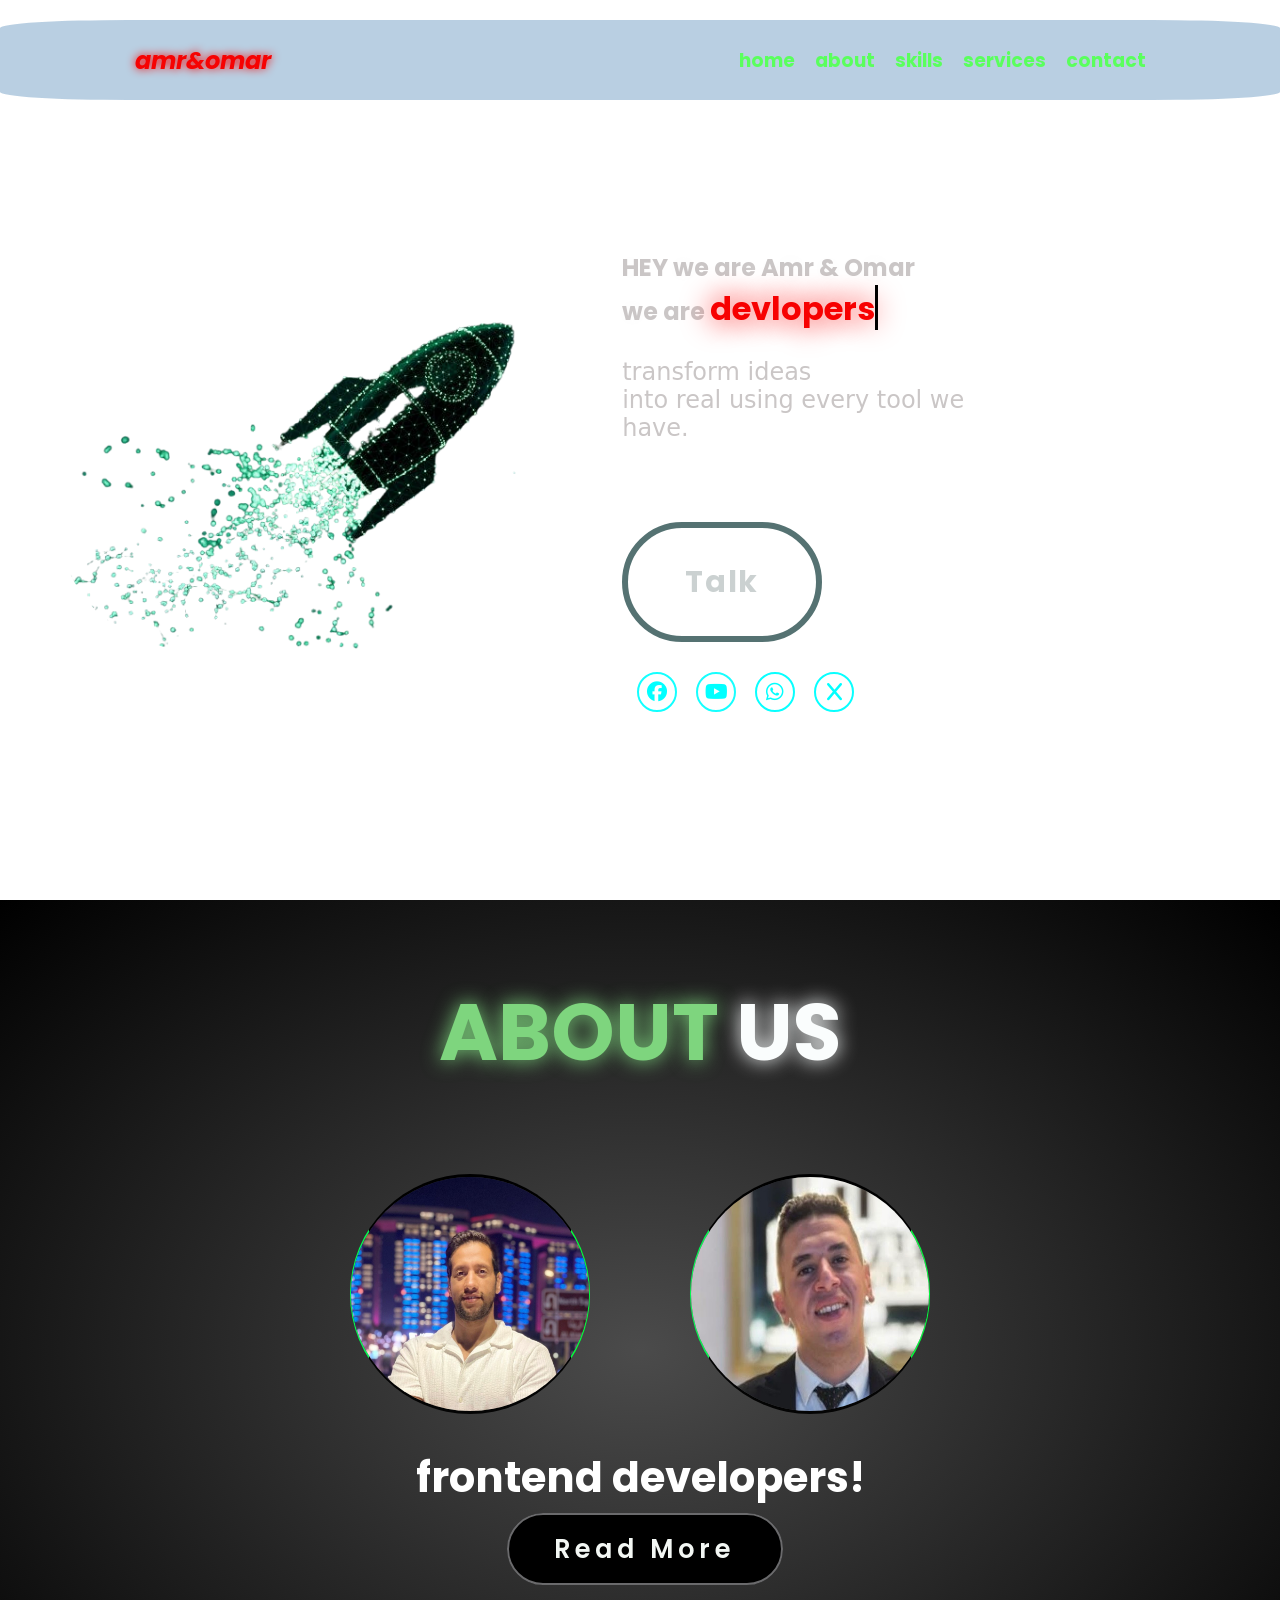
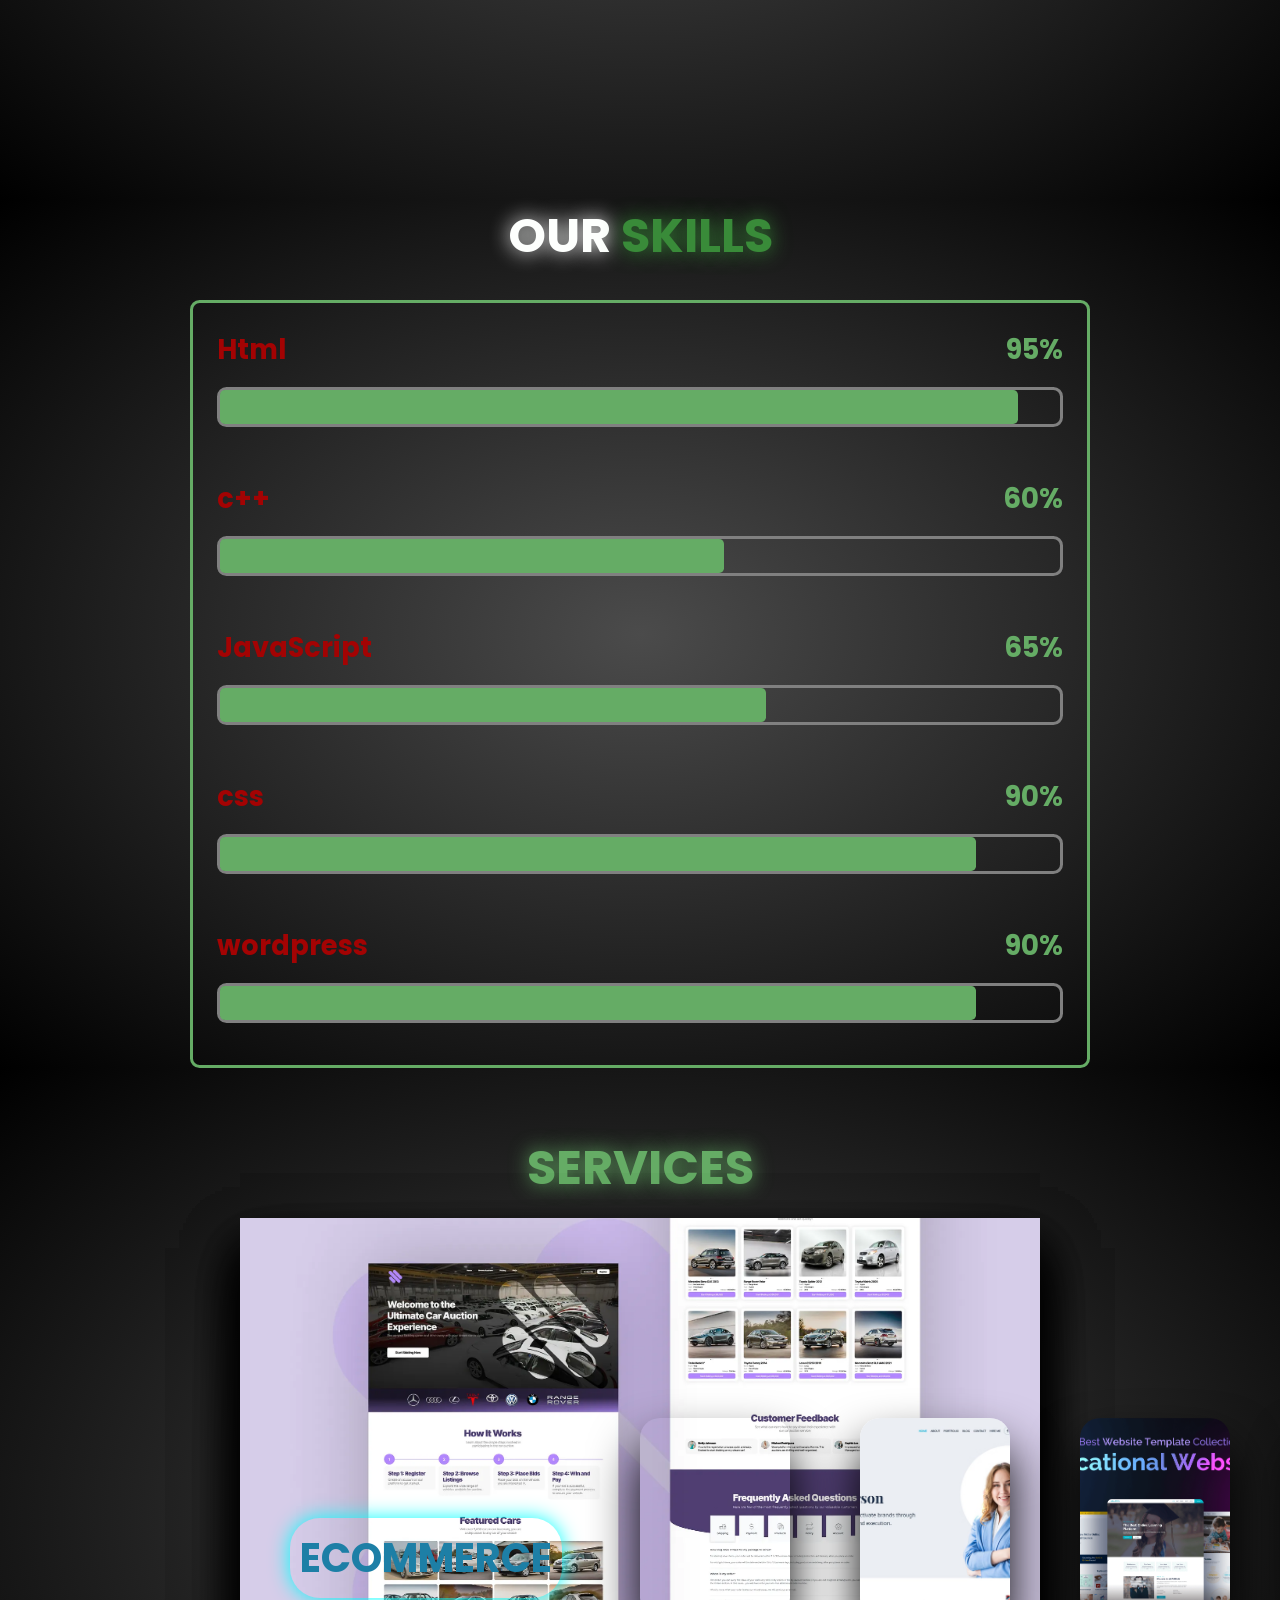
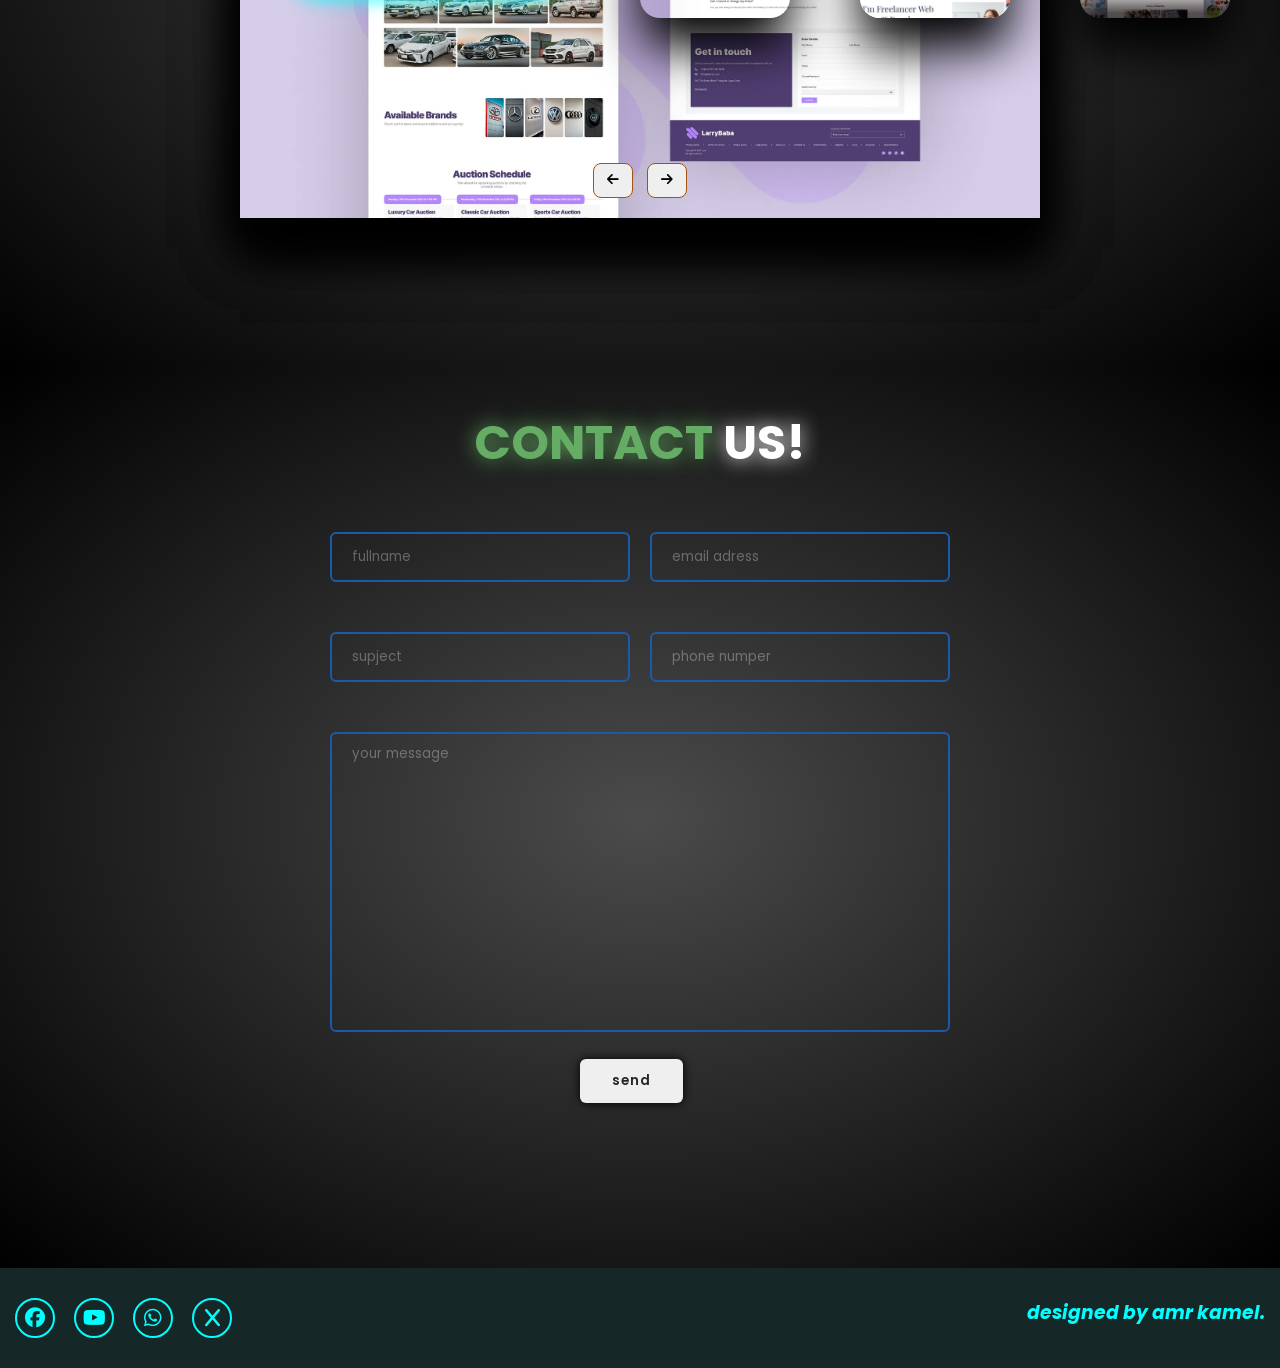
==== index2.html @ 3efa9663 "Initial portfolio upload" ====
<!DOCTYPE html>
<html lang="en">
<head>
    <meta charset="UTF-8">
    <meta name="viewport" content="width=device-width, initial-scale=1.0">
    <title>amr&Roty</title>
         <link rel="stylesheet" href="https://cdnjs.cloudflare.com/ajax/libs/font-awesome/6.4.0/css/all.min.css" integrity="sha512-iecdLmaskl7CVkqkXNQ/ZH/XLlvWZOJyj7Yy7tcenmpD1ypASozpmT/E0iPtmFIB46ZmdtAc9eNBvH0H/ZpiBw==" crossorigin="anonymous" referrerpolicy="no-referrer" />
     <link rel="stylesheet" href="styles2.css">
     <link href='https://unpkg.com/boxicons@2.1.4/css/boxicons.min.css' rel='stylesheet'>
</head>
<body>
            <video class="back" src="3130284-uhd_3840_2160_30fps.mp4" autoplay >
            </video>

    <header class="header">
        <h2 class="logo"> <i>amr&omar</i></h2>
        <div class="menu">
            <i class='bx  bx-menu' id="menuicon"></i> 
        </div>
        <nav class="navbar">
             <a href="#home" class="active"><h3>home</h3></a>
            <a href="#about"><h3>about</h3></a>
            <a href="#skills"><h3>skills</h3></a>
            <a href="#services"><h3>services</h3></a>
            <a href="#contact"><h3>contact</h3></a>
                    </nav>
    </header>
   
    <section class="home" id="home">
         
         <div class="anime">
          <img class="ropot" src="istockphoto-1733672413-612x612__1_-removebg-preview.png" width="800px">
         </div>
         <div class="hi">
            <h1 class="hey">HEY we are <span>Amr & Omar</span></h1>
            <h2 class="developer">we are <span class="writer"></span></h2>
            <br>
           <p class="para">transform ideas <br>into real using every tool we have.</p>
           <a href="#contact"><button class="btn" id="btn"><h3 class="hiree">talk </h3></button></a>
            <div class="socialmedia">
               <a href=""> <i class="fa-brands fa-facebook"></i></a>
                <a href=""> <i class="fa-brands fa-youtube"></i></a>
                  <a href=""> <i class="fa-brands fa-whatsapp"></i></a>
                <a href=""> <i class="fa-brands fa-x"></i></a>
              </div>
         </div>
         <button  id="scrollarrow" class="scrollarrow"><i class="arrowup fa-solid fa-arrow-up-from-bracket"></i></button>
    </section>
   <section class="about" id="about">
      <h2 class="heading">ABOUT <SPan>US</SPan></h2>
      <div class="personalimages">
        <div class="amr">
            <img  class="amrimg" src="0af0dbac-09c2-40cc-9f47-7cfbb7ca6d14.jpg" width="70px" alt="Amr">
            <span class="circlespin"></span>
        </div>
        <div class="Omar">
            <img class="omarimg" src="IMG_0638.jpg" width="80px" alt="Omar">
            <span class="circlespin"></span>
        </div>
      </div>
      <div class="aboutcontent">
        <h3>frontend developers!</h3>

        
          <details> <summary>  <div class="btnbox">
            <a  class="btn2" id="btn2">Read More</a>
        </div></summary> 
         <p><h4>and technically adept Web Designer with over 1 years of experience in crafting intuitive and visually engaging digital experiences. <br>Proven track record in responsive design and UI/UX principles, consistently delivering projects that boost user engagement and conversion rates. Eager to leverage expertise in web design and front-end development to contribute to client's innovative projects.</h4> </details> </p>
      
      </div>
   </section> 
   <section class="skills" id="skills">
    <h2 class="skillsheading">OUR <span>SKILLS</span></h2>
    <div class="skillsbox">
                <div class="skillscontent">
                    <div class="progress">
                        <h3>Html <span>95%</span></h3>
                        <div class="bar"><span></span></div>
                    </div>
                    <div class="progress">
                        <h3>c++ <span>60%</span></h3>
                        <div class="bar"><span></span></div>
                    </div>
                    <div class="progress">
                        <h3>JavaScript <span>65%</span></h3>
                        <div class="bar"><span></span></div>
                    </div>
                    <div class="progress">
                        <h3>css<span>90%</span></h3>
                        <div class="bar"><span></span></div>
                    </div>
                    <div class="progress">
                        <h3>wordpress <span>90%</span></h3>
                        <div class="bar"><span></span></div>
                    </div>
                </div>
            </div>
   </section>
   <section class="services" id="services">
        <h2 class="servheading"> services</h2>

     <div class="container">
        <div class="slide">
              <div class="web" style="background-image: url(websitetrends.webp)">
                 <div class="content">
                    <div class="name">trends</div>
                </div>
              </div>
              <div class="web" style="background-image: url(ecommerce.webp)">
                 <div class="content">
                    <div class="name">ecommerce</div>
                </div>
              </div>
              <div class="web" style="background-image: url(portifulio.gif)">
                 <div class="content">
                    <div class="name">portifolio</div>
                </div>
              </div>
              <div class="web" style="background-image: url(blog.jpg)">
                 <div class="content">
                    <div class="name">blog</div>
                </div>
              </div>
              <div class="web" style="background-image: url(education.png)">
                 <div class="content">
                    <div class="name">education</div>
                </div>
              </div>
              <div class="web" style="background-image: url(buisness.webp)">
                 <div class="content">
                    <div class="name">buisness</div>
                </div>
              </div>
        </div>
        <div class="button">
            <button class="prev"><i class="fa-solid fa-arrow-left"></i></button>
            <button class="next"><i class="fa-solid fa-arrow-right"></i></button>
        </div>

    </div>
     </div>
   </section>
    
   <section class="contact" id="contact">
     <h2>Contact <span>Us!</span> </h2>
     <form action="contactus">
         <div class="inputbox">
             <div class="inputfield field">
                  <input type="name" class="item" id="name" placeholder="fullname"  autocomplete="off">
                  <div class="error-txt">fullname cant be plank</div>
              </div>
             <div class="inputfield field">
                  <input type="text" class="item" id="email" placeholder="email adress" autocomplete="off">
                    <div class="error-txt">email adress cant be plank</div>

              </div>
         </div>
         <div class="inputbox">
             <div class="inputfield field">
                  <input type="text" class="item" id="supject" placeholder="supject"  autocomplete="off">
                  <div class="error-txt">subject cant be plank</div>

              </div>
             <div class="inputfield field">
                  <input type="numper" class="item" id="phone" placeholder="phone numper"  autocomplete="off">
                  <div class="error-txt">phone number cant be plank</div>

              </div>
         </div>
           <div class="textarea field">
                 <textarea name="text" id="message" class="item" placeholder="your message" autocomplete="off"></textarea>
                  <div class="error-txt">message cant be plank</div>

           </div>
         <button type="submit"> send</button>
     </form>

   </section>
   <footer>
     <div class="socialmedia">
        <a href=""> <i class="fa-brands fa-facebook"></i></a>
        <a href=""> <i class="fa-brands fa-youtube"></i></a>
        <a href=""> <i class="fa-brands fa-whatsapp"></i></a>
        <a href=""> <i class="fa-brands fa-x"></i></a>
     </div>
     <h3><strong><i>designed by amr kamel.</i></strong> </h3>
    
    

   </footer>
 <script src="script.js"  ></script> 
</body>
</html>
---- styles2.css ----
@import url('https://fonts.googleapis.com/css2?family=Poppins:wght@100;200;300;400;500;600&display=swap');
*{
    margin: 0;
    padding: 0;
    box-sizing: border-box;
   font-family: 'poppins' , sans-serif ;
   text-decoration: none;
      scroll-behavior: smooth;


}



.back{
    position: absolute;
    z-index: -1;
    object-fit: cover;
    width: 100%;
    height: 100vh;
    top: 0;
    right: 0;
}
/*headerrrrrrrrrrrrrrrrrrrrrrrrrrrrrrrrrrrrrrrrrrr*/

header{
    display: flex;
    background-color: rgba(42, 108, 165, 0.326);
    height: 80px;
    width: 100%;
    justify-content: space-between;
    align-items: center;
    margin-top: 20px;
    margin-left: auto;
    margin-right: auto;
    filter: blur(40%);
    border-radius: 10%;
    position: fixed;
    z-index: 27;
    
}

#menuicon{
    font-size: 3.6rem;
    color: white;
    cursor: pointer;
    display: none;
}
.navbar{
    display: flex;
    flex-wrap: wrap;
    position: sticky;
}

header{
    display: flex;
    justify-content: space-around;
    padding: 10px;
    margin-right: 10px;
    align-items: center;
}
header a{
    padding: 10px;
    transition: 0.3s ease-in-out;
    color: rgb(90, 255, 93);
}

header a:hover {
   border-radius: 20px;
   cursor: pointer;
   border-bottom: 3px solid rgb(122, 122, 125);
   border-color: rgb(128, 130, 131);
       text-shadow: 0 0 5px;


}
.logo{
    padding-left: 10px ;
    font-family:Arial, Helvetica, sans-serif;
    color: rgb(246, 2, 2);
    text-shadow: 0 0 10px;
    animation: logoanime 2s  ease-in-out alternate forwards ;
}
@keyframes logoanime {
    0%{
        opacity: 0;
         transform: rotate(45deg);
    }
    50%{
        opacity: 1;
        transform: translateX(300px);

    
    }
    100%{
        opacity: 1;
        transform: translateX(0);
        transform: rotate('75');
    }

    
}

section{
    height: 100vh;
    display: flex;
    justify-content: center;
    align-items: center;
    column-gap: 3%;
    position: relative;
}

/*hommmmmmmmmmmmmmmmmmmmmmmmmmmmmmmmmmmmmmmmmmeee*/
.home{
    max-width: 100%;
    max-height: 100vh;
}

.hi{
   max-width: 400px;
    height: 100%;
    float: right;
    padding-top: 200px;
    color: rgb(202, 198, 198);
    margin-top: 100px; 
    margin-right: 250px;
     text-shadow: 0 0 30px whitesmoke;
}
.hi h1{
    opacity:0;
    animation: slidetop 1s ease forwards;
}
@keyframes slidetop{
    from{
      opacity: 0;
      transform:translateY(-150px);
    }
    to{
        opacity: 1;
      transform:translateY(0);
    }
}
.hi h2{
    opacity:0;
    animation: slideleft 1s ease forwards;
}
@keyframes slideleft{
    from{
      opacity: 0;
      transform:translateX(-150px);
    }
    to{
        opacity: 1;
      transform:translateX(0);
    }
}
.hi p{
    opacity:0;
    animation: slideright 1s ease forwards;
}
@keyframes slideright{
    from{
      opacity: 0;
      transform:translateX(150px);
    }
    to{
        opacity: 1;
      transform:translateX(0);
    }
}
.anime{
    margin-top: 150px;
}
.developer span{
    color: #5d1717;
    text-shadow: 0 0 10px;
}
.developer span{
    color: rgb(247, 1, 1);
    text-shadow: 0 0 30px;
    position: relative;
    transition: 0.3s linear;
    font-size: xx-large;
}
.developer span::before{
    content: 'devlopers';
    animation: words 5s infinite;
}
.developer span::after{
    content: "";
    position: absolute;
    width: calc(100% + 10px);
    height: 100%;
    border-left: 3px solid black;
    animation: cursor 0.6s infinite;
}
@keyframes cursor{
    to{
        border-left: 3px #bcacac;
    }
}
@keyframes words{
    0% ,33%{
        content:'developers';
        font-family: cursive;

    }
    34% ,66%{
        content: 'designers';
        font-family: cursive;

    }
    67%, 100%{
       content: 'engineers';
       font-family: cursive;

    }
}
.hi p{
font-family: system-ui, -apple-system, BlinkMacSystemFont, 'Segoe UI', Roboto, Oxygen, Ubuntu, Cantarell, 'Open Sans', 'Helvetica Neue', sans-serif;
font-size: x-large;
}
.btn{
    margin-top:80px;
    padding: 1rem ;
    background:transparent;
    border-radius: 4rem;
    font-size: 1.6rem;
    color: rgb(203, 209, 209);
    letter-spacing: 0.1rem;
    font-weight: 400px;
    border: 6px solid rgb(85, 114, 114);
    transition: 0.3s ease;
    cursor: pointer;
    height: 120px;
    width: 200px;
    text-transform: capitalize;
    text-align: center;
    opacity:0;
    animation: slidebuttom 1s ease forwards;
}

@keyframes slidebuttom{
    from{
      opacity: 0;
      transform:translatey(150px);
    }
    to{
        opacity: 1;
      transform:translatey(0);
    }}
.btn:hover{
    transform: scale3d(1.03);
    background-color: gray;
    color: rgb(54, 206, 62);
    box-shadow: 0 0 30px white;
}

.anime{
    width: 45%;
    height: 80%;
    float: left;
    transition: 4s;
}
.anime :hover{
    opacity: 0.8;
}
.ropot{
    border-radius: 130px;
    animation: ropot 1.1s linear  alternate forwards;
    width: 100%;
    transform: translate(-100px 200px);

}
@keyframes ropot{
    from{
        translate: -500px 400px;
        opacity: 0;
        rotate: 20deg;        
    }
    to{
        translate: 50px 100px;
        opacity: 1;
    }
}
/*abouuuuuuuuuuuuuuuuuuuuuuuuuuuuuuuuuuuuuuuuuuuuuuuuuuuuuuuuut*/
.about{
    display: flex;
    justify-self: center;
    align-items: center;
    flex-direction: column;
    gap: 2rem;
    background-image: radial-gradient(rgb(75, 75, 75) , black );
    padding-bottom: 6rem;
    width: 100%;
}
.heading{
    font-size: 5rem;
    margin-bottom: 50px;
    text-align: center;
    color:rgba(126, 213, 126);
    text-shadow: 0 0 20px;
}
.heading span{
    color: rgb(250, 253, 253);
}
.personalimages{
    display: flex;
    flex-direction: row;
    gap: 100px;
}
.amr{
    position: relative;
    width: 15rem;
    height: 15rem;
    border-radius: 50%;
    display: flex;
    justify-content: center;
    align-items: center;
    
}
.amrimg{
    width: 30%;
    width: 15rem;
    height: 15rem;
    border-radius: 50%;
   border-top: rgb(0, 0, 0) 0.2rem solid;
    border-bottom: rgb(4, 4, 4) 0.2rem solid;
    border-left: 0.1rem solid rgb(0, 255, 81);
    border-right: 0.1rem solid rgb(0, 255, 60);
}

.omarimg{
     position: relative;
    width: 15rem;
    height: 15rem;
    border-radius: 50%;
    display: flex;
    justify-content: center;
    align-items: center;
  border-top: rgb(0, 0, 0) 0.2rem solid;
    border-bottom: rgb(4, 4, 4) 0.2rem solid;
    border-left: 0.1rem solid rgb(0, 255, 81);
    border-right: 0.1rem solid rgb(0, 255, 60);
}
.aboutcontent{
 text-align: center;
}
.aboutcontent h3{
    font-size: 2.6rem;
 color: #ffffff;
}
.aboutcontent p {
    margin: 2rem 0 2rem ;
    flood-color: white;
}
.btnbox{
    position: relative;
    padding-bottom: 28px;
    translate: -35px -4px;
    
}
.btn2{
    margin-top: 100px;
    margin-left: 80px;
    padding: 1rem 2.8rem;
    background-color: black;
    border-radius: 4rem;
    font-size: 1.6rem;
    color: #f3f7f4;
    letter-spacing: 0.3rem;
    font-weight: 600;
    border: 2px solid #6a6a6c;
    transition: 0.3s ease;
    cursor: pointer;
   
}
.btn2:hover{
    transform: scale3d(1.03);
    background-color: rgb(73, 74, 74);
    color: rgb(63, 245, 117);
    box-shadow: 0 0 25px rgb(187, 187, 188);
}
/*skillllllllllllllllllllllllllllllllllllllllllllllllls*/

.skills{
    height: auto;
    background-image: radial-gradient(rgb(75, 75, 75) , black );
    display: flex;
    position: relative;
}
.skillsheading{
    font-size: 3rem;
    align-items: center;
    top: 0;
    position: absolute;
    color: rgb(253, 255, 253);
        text-shadow: 0 0 20px;

}
.skillsheading span{
    color: rgb(57, 139, 57);
        text-shadow: 0 0 20px;

}
.skillsbox{
    padding-top: 100px;
    width: 100%;
}
.skillsbox .skillscontent{
    border:.2rem solid rgb(101, 172, 101);
    border-radius: 0.6rem;
    padding: 0.5rem 1.5rem;
    max-width: 900px;
    margin: 0 auto;
    box-shadow: green;
   
}
.skillscontent ::before{
    content: '';
    position: absolute;
    top: 0;
    left: 0;
    width: 0;
    height: 100%;
    background-color: #0e0808;
    z-index: -1;
    transition: 0.7s;

}
.skillscontent :hover::before{
    width: 100%;
}   

.progress{
    padding: 1.1rem 0;
    width: 100%;
}
.progress h3{
    font-size: 1.7rem;
    display: flex;
    justify-content: space-between;
    color: rgb(163, 3, 3);
}
.progress h3 span{
    color: rgb(101, 172, 101);
}
.skillscontent .progress .bar{
    height: 2.5rem;
    border-radius: 0.6rem;
    border: .2rem solid gray;
    padding: 0.5re,;
    margin: 1rem 0;
}
.skillscontent .progress .bar span{
display: block;
height: 100%;
border-radius: .3rem;
background-color: rgb(101, 172, 101);
}
.progress:nth-child(1) .bar span{
    width: 95%;

}
.progress:nth-child(2) .bar span{
    width:60%;

}
.progress:nth-child(3) .bar span{
    width: 65%;

}
.progress:nth-child(4) .bar span{
    width: 90%;

}
.progress:nth-child(5) .bar span{
    width: 90%;

}
/*servicesssssssssssssssssssssssssssssssssssssssssssssssssss*/

.services{
    background-image: radial-gradient(rgb(75, 75, 75) , black );
    overflow: hidden;

 

}
.servheading{
transform: translate( 0 ,-450px );
text-transform: uppercase;
 font-size: 3rem;
 padding-top: 10px;
color: rgb(101, 172, 101);
padding-top: 200px;
    text-shadow: 0 0 20px;


}
.container{
    position: absolute;
    top: 50%;
    left: 50%;
    transform: translate(-50%,-50%);
    width: 800px;
    height: 600px;
     background: aqua;
    box-shadow: 0 30px 50px rgb(0, 0, 0);
    
}
.container .slide .web{
    width: 150px;
    height: 200px;
    position: absolute;
    top: 50%;
     transform: translate(0, -50%);
    border-radius: 20px;
    box-shadow: 0 30px 50px #000000;
    background-position: 50% 50%;
    background-size: cover;
    display: inline-block;
    transition: 0.5s;
}
.slide .web:nth-child(1),.slide .web:nth-child(2){
    top: 0;
    left: 0;
    transform: translate(0, 0);
    border-radius: 0;
    width: 100%;
    height: 100%;
}
.slide .web:nth-child(3){
    left: 50%
}
.slide .web:nth-child(4){
    left: calc(50% + 220px);
}
.slide .web:nth-child(5){
    left: calc(50% + 440px);
}
.slide .web:nth-child(6){
    left: calc(50% + 660px);
    z-index: 3333
}
.web .content{
    position: absolute;
    top: 50%;
    left: 50px;
    text-align: left;
    color: rgb(29, 127, 166);
    border-radius: 30px;
    padding: 10px;
    transform: translate(0, -50%);
    font-family: system-ui;
    display: none;
    box-shadow: 0 0 20px aqua;
    
}
.slide .web:nth-child(2) .content{
    display: block;
    font-size: 40px;
    text-transform: uppercase;
    font-weight: bold;
    opacity: 0;
    animation: animate 1s ease-in-out 1 forwards;
}
@keyframes animate {
    from{
        opacity: 0;
        transform: translate(0, 100px);
        filter: blur(33px);
    }

    to{
        opacity: 1;
        transform: translate(0);
        filter: blur(0);
    }
}


.button{
    width: 100%;
    text-align: center;
    position: absolute;
    bottom: 20px;
    color: #5d1717;
}

.button button{
    width: 40px;
    height: 35px;
    border-radius: 8px;
    border: none;
    cursor: pointer;
    margin: 0 5px;
    border: 1px solid #a35413;
    transition: 0.3s;
}

.button button:hover{
    background: #ababab;
    color: #741010;
}
/*contaaaaaaaaaaaaaaaaaaaaaaaaaaaaaaaaaaaaaaaacccct*/

.contact{
    display: flex;
    justify-content: center;
    align-items: center;
    min-height: 100vh;
    background-image: radial-gradient(rgb(75, 75, 75) , black );
    position: relative;

}
.contact h2{
    translate: 0 -380px;
    text-transform: uppercase;
 font-size: 3rem;
 padding-top: 10px;
 color: rgb(101, 172, 101);
     text-shadow: 0 0 20px;

     position: absolute;

}
.contact h2 span{
    color: #ffffff;
        text-shadow: 0 0 20px;

}
.form{
    width: 600px;
    text-align: center;
    justify-content: center;
    text-align: center;
}
.inputbox{
    display: flex;
    justify-content: space-between;
    align-items: center;
    width: 600px;
    gap: 20px;
    padding-bottom: 50px;
    position: relative;
}
.item{
    width: 300px;
    height: 50px;
    background: transparent;
    border: 2px solid rgb(31, 88, 168);
    outline: none;
    border-radius: 6px;
    color: whitesmoke;
    padding: 10px;
}
.textarea{
    
    justify-content: center;
    align-items: center;
}
#message{
     width: 620px;
     height: 300px;
resize:none;}
 .field .item::placeholder{
    color: rgba(255, 255, 255, 0.3);
    padding-left: 10px;
 }  
.contact form button{
    padding: 12px 32px;
background-color: 6px solid rgb(85, 114, 114);
border: none;
outline: none;
border-radius: 6px;
box-shadow: 0 0 10px rgb(0, 0, 0);
color: #272626;
letter-spacing: 1px;
font-weight: 600;
cursor: pointer;
 margin-top: 20px;
 margin-left: 250px;
}
.contact form button:hover{
    box-shadow: none;
}
.error-txt{
    font-size: 14.5px;
    color: #aa2e2e;
    padding-left: 10px;
    display: none;
}
.field.error .item{
border-color: #741010;
}
.field.error .error-txt{
    display: block;
}
@media (max-width: 1250px) {
   html,body{
    width: 100%;
    height: 100%;
    font-size: 90%;
    overflow: hidden;
   }
   .ropot{
    width: 100%;
    height: 50%;

   }
   header{
    width: 100%;

   }
   .anime{
    width: 40%;
    height: 80%;
    float: left;
    transition: 4s;
    margin-top: 350px;
}
.anime :hover{
    opacity: 0.8;
}

.btn{
    margin-top: 80px;
    margin-left: -200px;
    padding: 1rem 2.8rem;
    background-color: transparent;
    border-radius: 4rem;
    font-size: 1.6rem;
    color:aqua;
    letter-spacing: 0.3rem;
    font-weight: 600;
    border: 2px solid aqua;
    transition: 0.3s ease;
    cursor: pointer;
    position: relative;
    height: 120px;
    width: 200px;
        text-transform: capitalize;
        text-align:justify center;
}


}
@media (max-width: 750px){
  .anime{
      width: 50%;
  }

 .hi{
    margin-right: 100px;
    width: 50%;
 }
 .ropot{
    border-radius: 130px;
    animation: ropot 3s linear 1 alternate forwards;
    width: 70%;
}
@keyframes ropot{
    from{
        translate: -100px;
        
    }
    to{
        translate: 150px;
    }
 
}
.btn{
    width: 50%;
    height: 13%;
    display: flex;
    justify-content: center;
    align-items: start;
    margin-left: 10px;
}
.hiree{
    font-size: 80%;
}
}
@media (max-width: 650px){
    .anime{
        display: none;
    }
    .hi{
        width: 100%;
        color: rgb(238, 242, 243);
       display: block;
       padding-left:100px ;
    }
    #menuicon{
        display: block;
    }
    .navbar{
        position: absolute;
        display: block;
        left: -100%;
        top: 100%;
        width: 100%;
        padding: 1rem 4%;
        background-color: rgba(38, 45, 131, 0.3);
        box-shadow: 0 0.2rem 2rem rgb(106, 97, 97);
        transition: 0.5s ease;
        transition-delay:0.24s ;
    }
    
    .navbar.active{
        transition-delay: 0s;
        left: 0;
    }
    .navbar a{
        display: block;
        color: #ffffff;
        font-family:monospace;
    }
    .container{
        width: 90%;
        height: 80%;
    }
    .web .content{
    position: absolute;
    top: 10%;
    left: 50px;
    text-align: left;
    color: rgb(29, 127, 166);
    border-radius: 30px;
    padding: 10px;
    transform: translate(0, -50%);
    font-family: system-ui;
    display: none;
    box-shadow: 0 0 20px aqua;
    
}
.slide .web:nth-child(2) .content{
    display: block;
    font-size: 40px;
    text-transform: uppercase;
    font-weight: bold;
    opacity: 0;
    animation: animate 1s ease-in-out 1 forwards;
}
    @keyframes animate {
    from{
        opacity: 0;
        transform: translate(0,400px);
        filter: blur(33px);
    }

    to{
        opacity: 1;
        transform: translate(0);
        filter: blur(0);
    }}

  
}
@media (max-width: 500px){
    .contact form .inputbox {
     display: block;
     padding-left: 100px;
    }
    .contact form .inputbox .inputfield{
        padding-top: 12px;
        padding-left: 50px;
    }
    .contact form 
    #message{
        margin-left: 150px;
        width: 300px;
    }
    .socialmedia{
        width: 70%;
    }

}
footer{
    background-color: rgb(21, 39, 39);
    display: flex;
    justify-content: space-between;
}
footer h3{
    color: aqua;
    margin-top: 30px;
    margin-right: 15px;
}
.socialmedia{
    margin-left: 15px;
    position: relative;
}
.socialmedia a{
display: inline-flex;
justify-content: center;
align-items: center;
width: 40px;
height: 40px;
background: transparent;
border: 2px solid aqua;
border-radius: 50%;
font-size: 20px;
color: aqua;
text-decoration: none;
margin: 30px 15px 30px 0;
transition: 0.5s;
position: relative;

}

.socialmedia a:hover{
    color: #272626;
    box-shadow: 0  0 20px aqua;
    background: aqua;

}
.scrollarrow{
    bottom: 10px;
    right:15px;
    width: 50px;
    height: 50px;
    border-radius: 50%;
    border: 20px;
    background-color: transparent;
    box-shadow:0 0 20px aqua;
    cursor: pointer;
    position: fixed;
    z-index: 5555;
        transition: 0.3s ease;

    display: none;
}
.arrowup{
    color:rgb(0, 255, 149);
}
.scroll:hover{
    background-color: aqua;
}
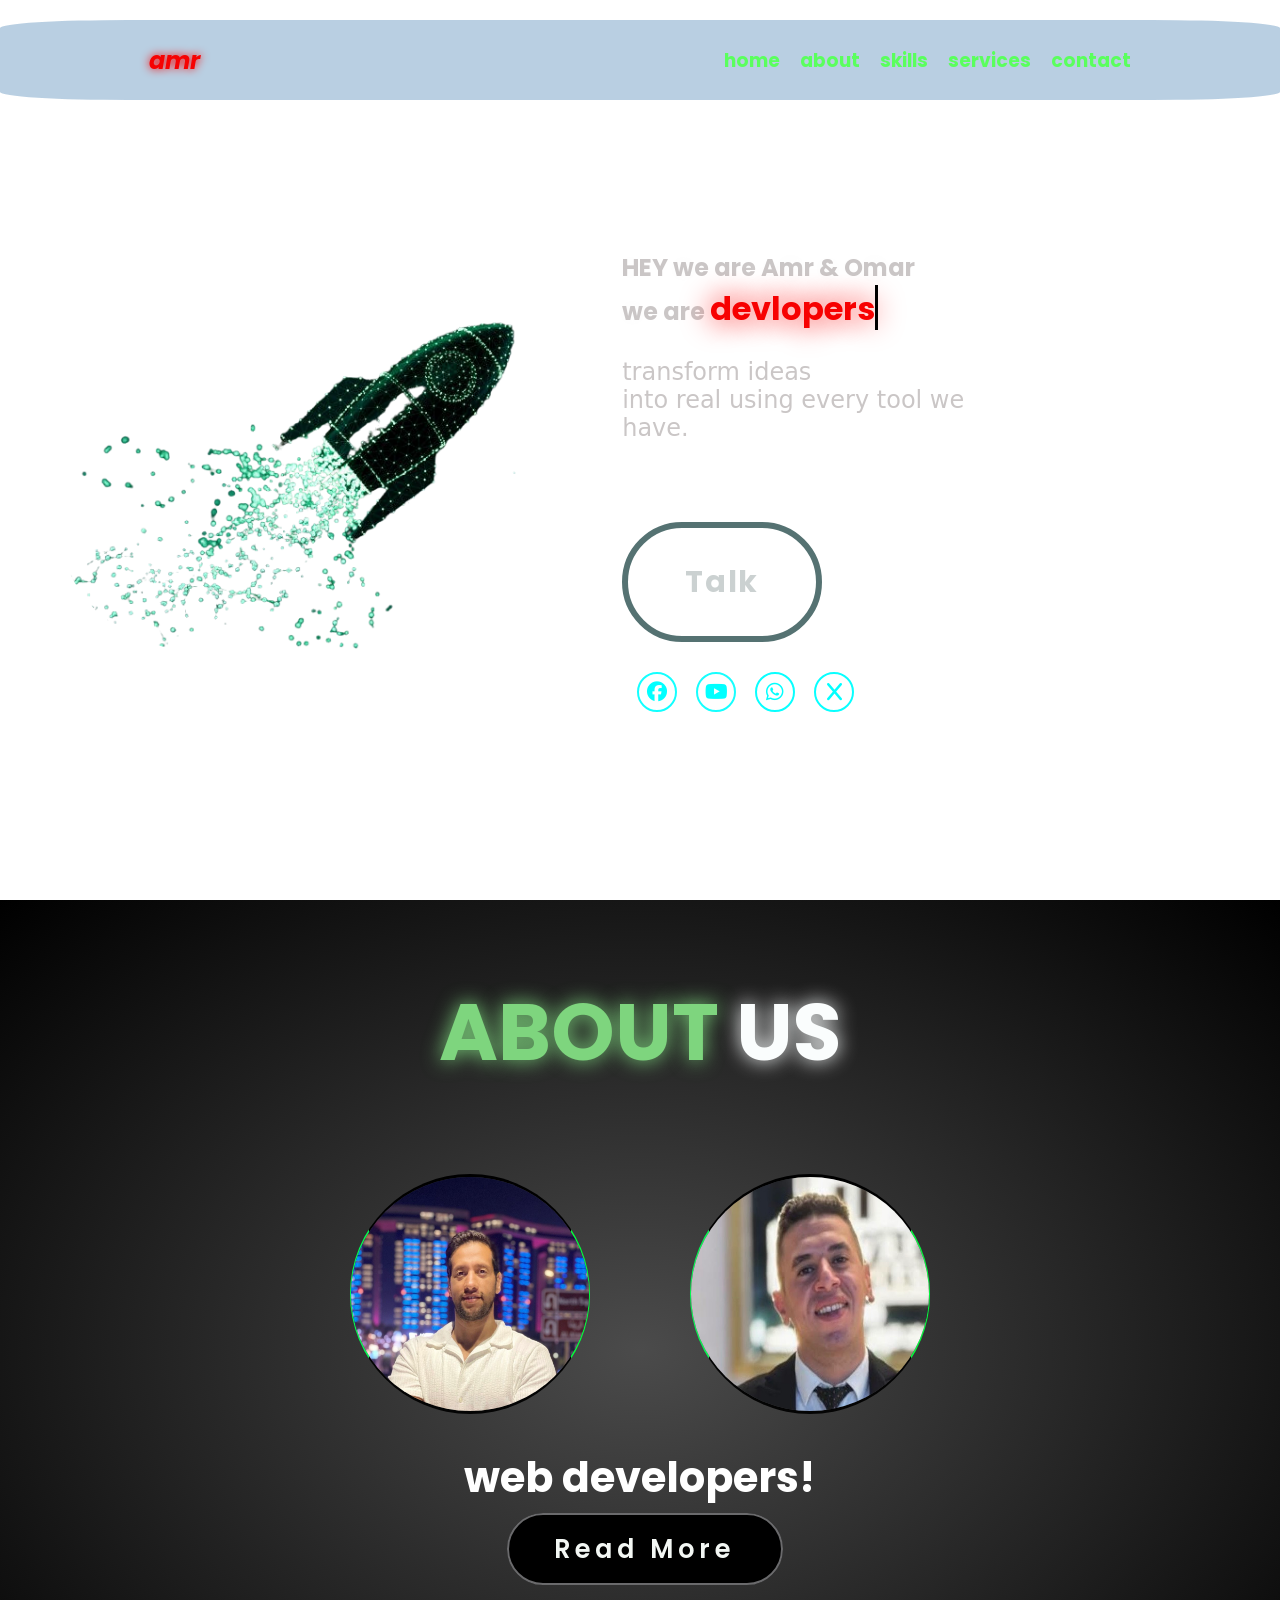
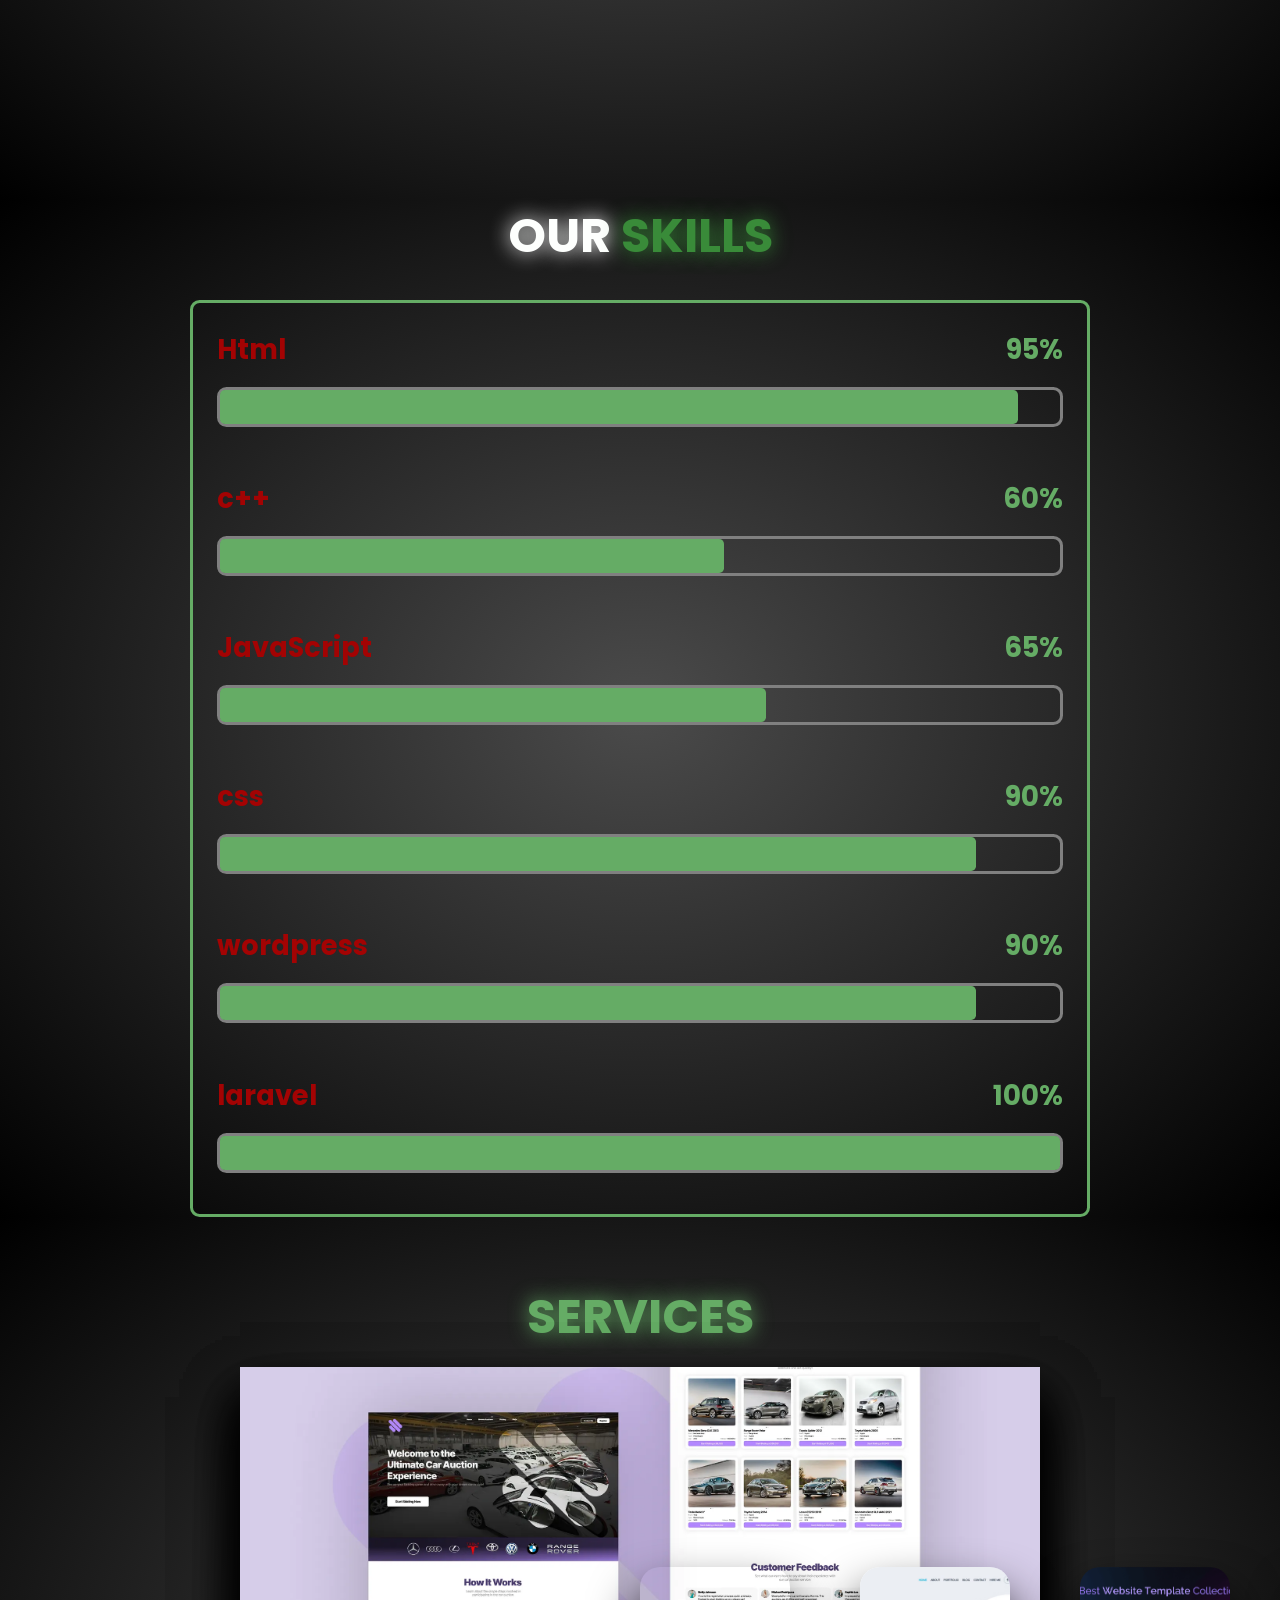
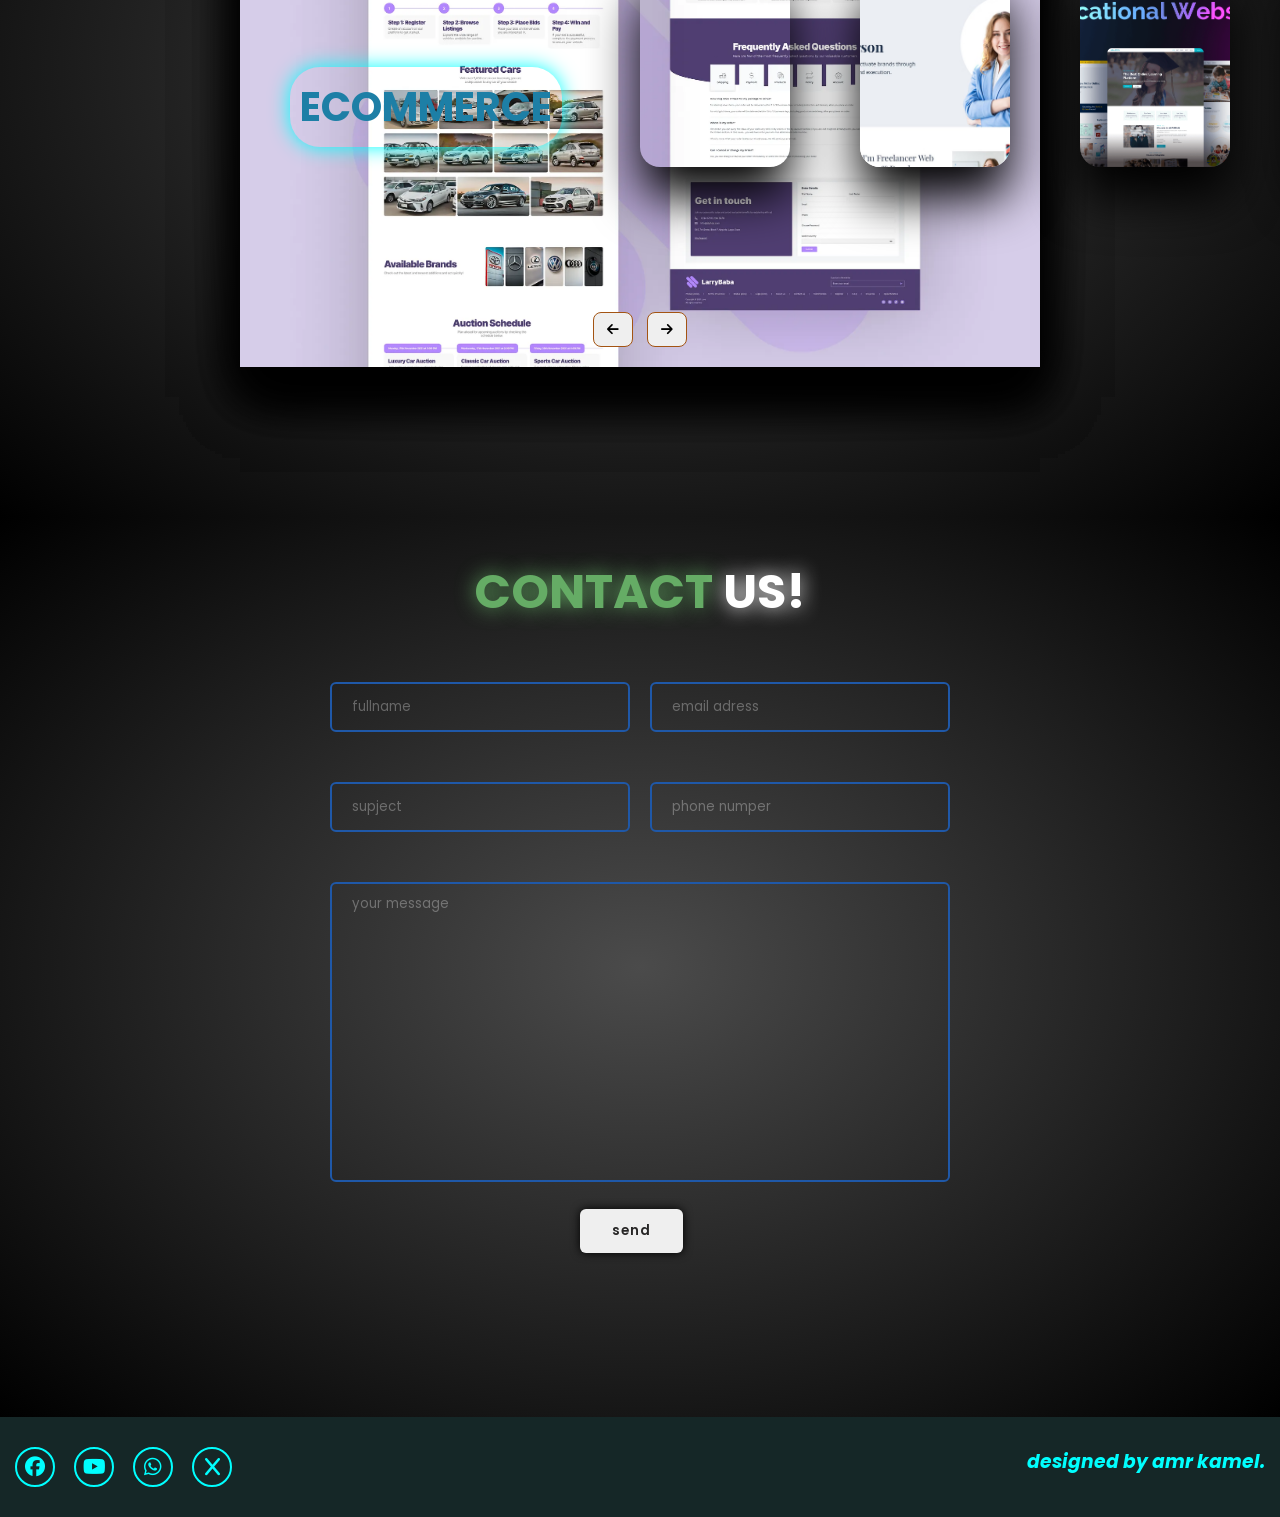
==== commit 61362a3e: "Update logo and developer description in index2.html" ====
--- a/index2.html
+++ b/index2.html
@@ -13,7 +13,7 @@
             </video>
 
     <header class="header">
-        <h2 class="logo"> <i>amr&omar</i></h2>
+        <h2 class="logo"> <i>amr</i></h2>
         <div class="menu">
             <i class='bx  bx-menu' id="menuicon"></i> 
         </div>
@@ -59,13 +59,13 @@
         </div>
       </div>
       <div class="aboutcontent">
-        <h3>frontend developers!</h3>
+        <h3>web developers!</h3>
 
         
           <details> <summary>  <div class="btnbox">
             <a  class="btn2" id="btn2">Read More</a>
         </div></summary> 
-         <p><h4>and technically adept Web Designer with over 1 years of experience in crafting intuitive and visually engaging digital experiences. <br>Proven track record in responsive design and UI/UX principles, consistently delivering projects that boost user engagement and conversion rates. Eager to leverage expertise in web design and front-end development to contribute to client's innovative projects.</h4> </details> </p>
+         <p><h4>and technically adept Web Designer with over 1 years of experience in crafting intuitive and visually engaging digital experiences. <br>Proven track record in responsive design and UI/UX principles, consistently delivering projects that boost user engagement and conversion rates. Eager to leverage expertise in web design and front-end and back end development to contribute to client's innovative projects.</h4> </details> </p>
       
       </div>
    </section> 
@@ -91,6 +91,10 @@
                     </div>
                     <div class="progress">
                         <h3>wordpress <span>90%</span></h3>
+                        <div class="bar"><span></span></div>
+                    </div>
+                    <div class="progress">
+                        <h3>laravel <span>100%</span></h3>
                         <div class="bar"><span></span></div>
                     </div>
                 </div>
@@ -190,4 +194,4 @@
    </footer>
  <script src="script.js"  ></script> 
 </body>
-</html>+</html>
